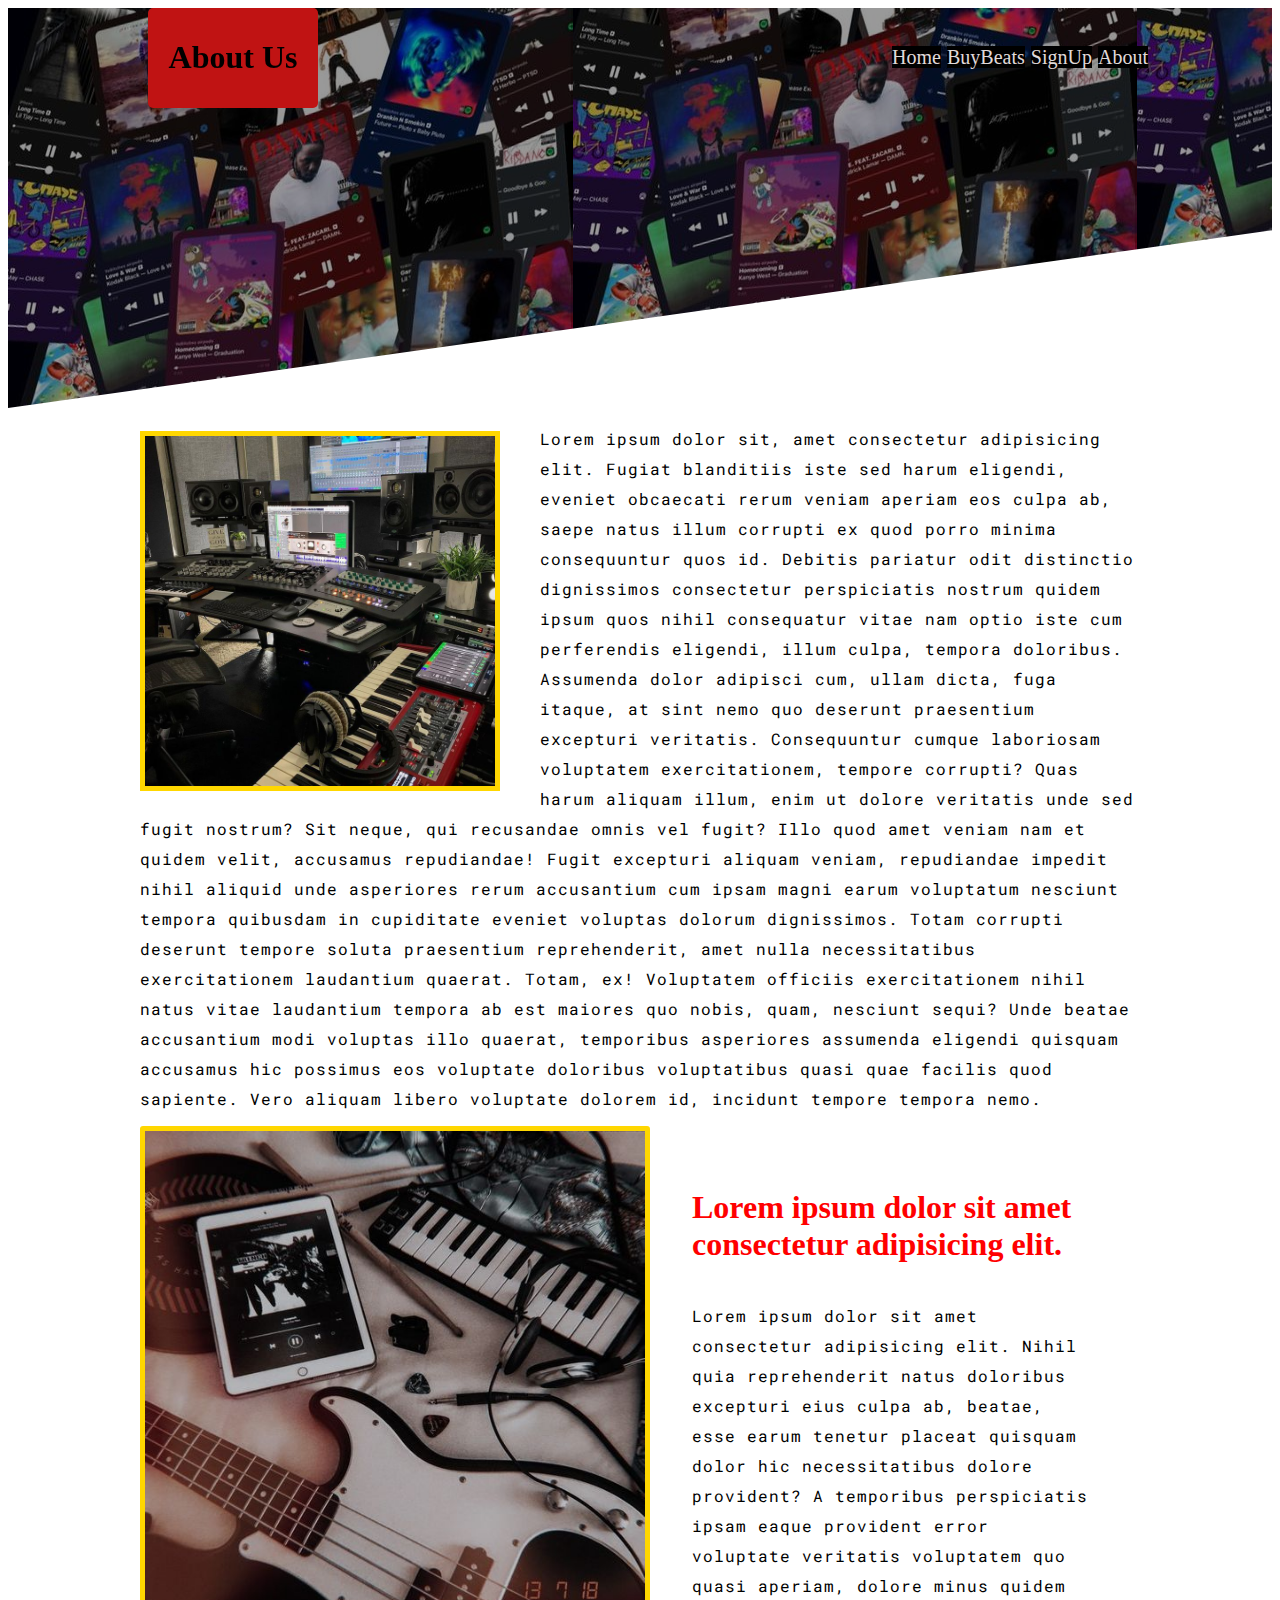
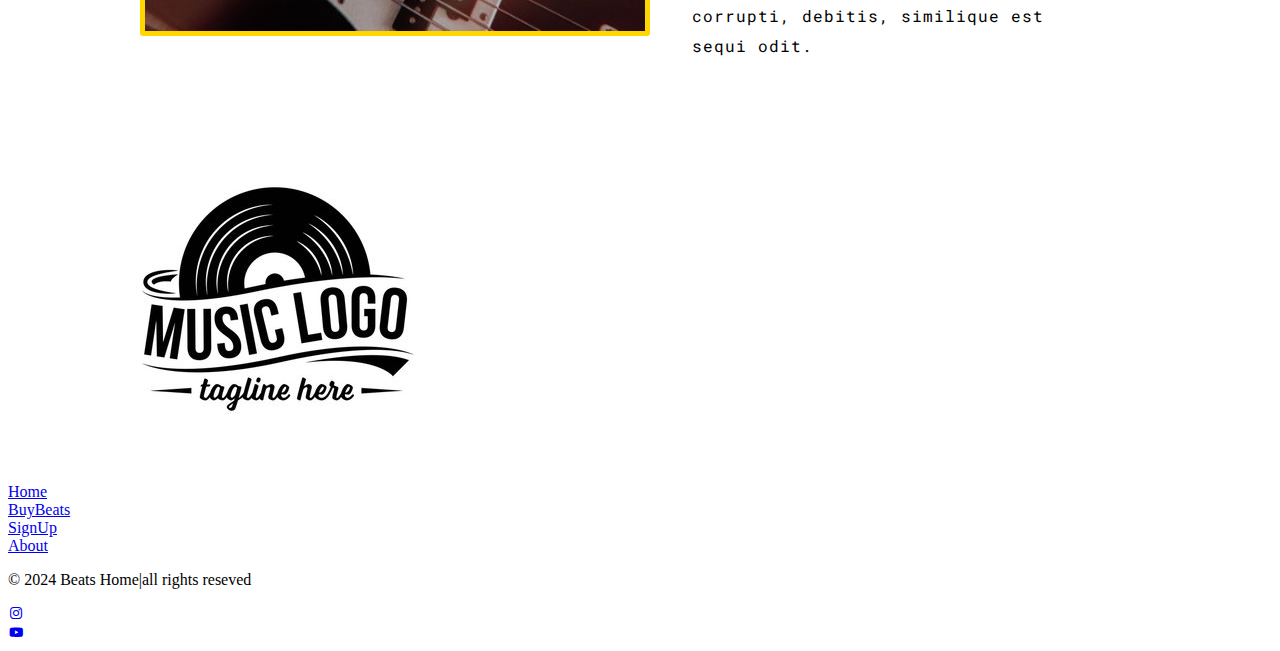
==== About.html @ f9046a16 "first commit" ====
<!DOCTYPE html>
<html>
    <head>
        <meta charset="utf-8" />
        <meta http-equiv="X-UA-compatible" content="IE=edge">
        <title>About</title>
        <meta name="viewport" content="width=device-width, initial-scale=1">
        <link rel="preconnect" href="https://fonts.googleapis.com">
        <link rel="preconnect" href="https://fonts.gstatic.com" crossorigin>
        <link href="https://fonts.googleapis.com/css2?family=Bebas+Neue&display=swap" rel="stylesheet">
        <link href='https://unpkg.com/boxicons@2.1.4/css/boxicons.min.css' rel='stylesheet'>
        <link rel="preconnect" href="https://fonts.googleapis.com">
        <link rel="preconnect" href="https://fonts.gstatic.com" crossorigin>
        <link href="https://fonts.googleapis.com/css2?family=Raleway:ital,wght@0,100..900;1,100..900&display=swap" rel="stylesheet">
        <link rel="preconnect" href="https://fonts.googleapis.com">
        <link rel="preconnect" href="https://fonts.gstatic.com" crossorigin>
        <link href="https://fonts.googleapis.com/css2?family=EB+Garamond:ital,wght@0,400..800;1,400..800&family=Hind:wght@300;400;500;600;700&family=Raleway:ital,wght@0,100..900;1,100..900&display=swap" rel="stylesheet">
        <link rel="preconnect" href="https://fonts.googleapis.com">
        <link rel="preconnect" href="https://fonts.gstatic.com" crossorigin>
        <link href="https://fonts.googleapis.com/css2?family=Roboto+Mono:ital,wght@0,100..700;1,100..700&display=swap" rel="stylesheet">
        <link rel="stylesheet" type="text/css" media="screen" href="style.css" />
        <link rel="stylesheet" type="text/css" media="screen" href="style(about).css" />
        <script src="main.js"></script>
        <!--ctrl / to be a comand project-->
    </head>
    <body>
        <div class="skewed-header">
            <div class="header-bg" style="background-image:url(page.jpg);"></div>

            <div class="skewed-header-wrapper">
                <div class="skewed-header-content">
                    <div class="heading-wrapper">
                        <h1>About Us</h1>
                    </div>
                    <div class="link-wrapper2">
                    <div class="link2">
                        <a href="Menu.html">Home</a>
                        </div>
                        <div class="link2">
                        <a href="Buy Beats.html">BuyBeats</a>
                        </div>
                        <div class="link2">
                        <a href="Channels.html">SignUp</a>
                        </div>
                        <div class="link2">
                        <a href="About.html">About</a>
                        </div>
                    </div>
                </div>
            </div>
        </div>

        <div class="page-container">
            <div class="content-wrapper">
                <img src="8 Online Courses Guaranteed To Level Up Your Music Production Skills.jpg" alt="DJ" class="page">

                <!-- <img src="Piano Electric Guitar Music Aesthetic.jpg" alt="Electric" class="page2"> -->

                <p>Lorem ipsum dolor sit, amet consectetur adipisicing elit. Fugiat blanditiis iste sed harum eligendi, eveniet obcaecati rerum veniam aperiam eos culpa ab, saepe natus illum corrupti ex quod porro minima consequuntur quos id. Debitis pariatur odit distinctio dignissimos consectetur perspiciatis nostrum quidem ipsum quos nihil consequatur vitae nam optio iste cum perferendis eligendi, illum culpa, tempora doloribus. Assumenda dolor adipisci cum, ullam dicta, fuga itaque, at sint nemo quo deserunt praesentium excepturi veritatis. Consequuntur cumque laboriosam voluptatem exercitationem, tempore corrupti? Quas harum aliquam illum, enim ut dolore veritatis unde sed fugit nostrum? Sit neque, qui recusandae omnis vel fugit? Illo quod amet veniam nam et quidem velit, accusamus repudiandae! Fugit excepturi aliquam veniam, repudiandae impedit nihil aliquid unde asperiores rerum accusantium cum ipsam magni earum voluptatum nesciunt tempora quibusdam in cupiditate eveniet voluptas dolorum dignissimos. Totam corrupti deserunt tempore soluta praesentium reprehenderit, amet nulla necessitatibus exercitationem laudantium quaerat. Totam, ex! Voluptatem officiis exercitationem nihil natus vitae laudantium tempora ab est maiores quo nobis, quam, nesciunt sequi? Unde beatae accusantium modi voluptas illo quaerat, temporibus asperiores assumenda eligendi quisquam accusamus hic possimus eos voluptate doloribus voluptatibus quasi quae facilis quod sapiente. Vero aliquam libero voluptate dolorem id, incidunt tempore tempora nemo.</p>

            </div>
        </div>

        <div class="spacer60"></div>

        <div class="squares-wrapper">
            <div class="squares">
                <div class="square">
                    <div class="img-wrapper">
                    <img src="Piano Electric Guitar Music Aesthetic.jpg" alt="Guitar">
                    </div>
                    <div class="square-text-wrapper">
                        <h1>Lorem ipsum dolor sit amet consectetur adipisicing elit.</h1>

                        <p>Lorem ipsum dolor sit amet consectetur adipisicing elit. Nihil quia reprehenderit natus doloribus excepturi eius culpa ab, beatae, esse earum tenetur placeat quisquam dolor hic necessitatibus dolore provident? A temporibus perspiciatis ipsam eaque provident error voluptate veritatis voluptatem quo quasi aperiam, dolore minus quidem corrupti, debitis, similique est sequi odit.</p>
                    </div>
                </div>
            </div>
        </div>
        <div class="footer">
            <div class="footer2">
                <div class="banner-image">
                    <img src="banner.jpg" alt="Logo">
                    </div>
                <div class="links-wrapper">
                    <div class="link">
                    <a href="Menu.html">Home</a>
                    </div>
                    <div class="link">
                    <a href="Buy Beats.html">BuyBeats</a>
                    </div>
                    <div class="link">
                    <a href="Channels.html">SignUp</a>
                    </div>
                    <div class="link">
                    <a href="About.html">About</a>
                    </div>        
                </div>
                <div class="copyright">
                    <p>&copy; 2024 Beats Home|all rights reseved</p>
                </div>
                <div class="platforms">
                <div class="instagramy">
                    <a href="https://instagram.com/bardia.kamaei" target="_blank">
                    <i class='bx bxl-instagram'></i>
                    </a>
                </div>
                <div class="youtube">
                    <a href="https://www.youtube.com/@bardia.b.k"target="_blank">
                        <i class='bx bxl-youtube' ></i>
                        </a>
                </div>
                </div>
            </div>
        </div>
    </body>
    </html>
---- style(about).css ----
.skewed-header > .skewed-header-wrapper > .skewed-header-content > .link-wrapper2 > .link2 a{
    color:rgb(224, 218, 218);
    text-decoration:none;
    transition:0.5s;
    font-size:20px;
    background-color:rgb(0, 0, 0);
}

.skewed-header > .skewed-header-wrapper > .skewed-header-content > .link-wrapper2 > .link2 a:hover{
    color:rgb(255, 255, 255);
    letter-spacing:2px;
}

.skewed-header{
    position:relative;
    height:400px;
    overflow:hidden;
}

.skewed-header > .header-bg{
    position:absolute;
    top:0;
    bottom:0;
    left:0;
    right:0;
    height:100%;
    width:100%;
    transform:skewY(-8deg);
    transform-origin:top left;
    filter:brightness(60%);
}

.skewed-header > .skewed-header-wrapper{
    position:absolute;
    display:flex;
    justify-content:center;
    align-items:center;
    width:100vw;

}


.link-wrapper2{
    display:flex;
    justify-content:space-between;
    width:20vw;
    align-items:center;
}

.skewed-header > .skewed-header-wrapper > .skewed-header-content{
    width:1000px;
    display:flex;
    justify-content:space-between;
    align-items:center;
}

.skewed-header > .skewed-header-wrapper > .skewed-header-content > .heading-wrapper{
    background-color:rgb(213, 21, 21);
    color:black;
    border-radius:5px;
    width:150px;
    padding:10px;
    text-align:center;
    filter:brightness(90%);
}

.page-container{
    display:flex;
    justify-content:center;
}

.page-container > .content-wrapper{
    width:1000px;
}

.page-container > .content-wrapper > .page{
    width:350px;
    margin:23px 40px 20px 0px;
    float:left;
    border:5px solid gold;
}

.page-container > .content-wrapper > p{
    letter-spacing:1px;
    line-height:30px;
    font-family: "Roboto Mono", monospace;
    font-optical-sizing: auto;
    font-weight:weight;
    font-style:normal;
}

.squares-wrapper{
    display:flex;
    justify-content:center;
}

.squares-wrapper > .squares{
    width:1000px;
}

.squares-wrapper > .squares > .square{
    display:grid;
    grid-template-columns:1fr 1fr;
    margin-top:-4px
}

.square > .img-wrapper img{
    width:500px;
    height:500px;
    object-fit:cover;
    border:5px solid gold;
    border-radius:3px;
}

.squares-wrapper > .squares > .square > .square-text-wrapper > p{
    font-family: "Roboto Mono", monospace;
    font-optical-sizing: auto;
    font-weight:weight;
    font-style:normal;
    letter-spacing:1px;
    line-height:30px;    
}

.square > .square-text-wrapper{
    display:flex;
    justify-content:center;
    align-items:center;
    flex-direction:column;
    padding:42px;
}

.squares-wrapper > .squares > .square > .square-text-wrapper > h1{
    color:red;
}


/* Sign up */

/* .contact-grid-wrapper{
    width:1000px;
    display:grid;
    grid-template-columns:1fr 3fr;
    grid-gap:100px;
} */

.form{
    align-items:center;
    justify-content:center;
    /* margin-left:500px; */
    margin-top:30px;
    margin-bottom:30px;
}

.centered-btn-wrapper{
    margin-top:30px;
    margin-bottom:30px;
    display:flex;
    justify-content:center;
}

.label{
    font-family: "Roboto", sans-serif;
    font-weight: 400;
    font-style: normal;
    margin-top:0.7rem;
    margin-left:2rem;
    transition:all 0.3s;
    color:orange;
    visibility:hidden;
    opacity:0;
}

.form input{
    font-size:1.3rem;
    font-family:inherit;
    color:inherit;
    padding:1.5rem 2rem;
    font-family: "Roboto", sans-serif;
    font-weight: 400;
    font-style: normal;
    border-radius:5px;
    border:none;
    border:3px solid black;
    width:100%;
    /* display:block; */
    transition:all 0.3s;
}

.btn{
    background-color:orange;
    color:rgb(47, 46, 46);
    font-size:1.25em;
    padding:10px 25px;
    border:3px solid black;
    border-radius:4px;
    outline:none;
    transition:0.3s;
}

.form input:focus{
    border:8px solid gold;
    box-shadow:0 1rem 1rem rgb(167, 165, 165);
}

/* .form input:focus + label{
    opacity:1;
    visibility:visible;
} */

.btn:active{
    box-shadow:5px 5px 30px black;
}

.company-metadata-slidebar-wrapper > h1{
    justify-content:center;
    text-align:center;
    display:flex;
    border:5px solid gold;
    width:100px;
    background-color:orange;
    margin-bottom:60px;
}

/* for phone */


@media(max-width:615px){
.link-wrapper2{
    flex-direction:column;
    margin-bottom:20px;
}

.link-wrapper2 > .link2{
    margin-top:10px;
    margin-bottom:10px;
    font-size:1.5em;
    margin-right:70px;
}

.skewed-header > .skewed-header-wrapper > .skewed-header-content{
    flex-direction:column;
}

.page-container{
    padding-left:21px;
    padding-right:21px;
}

.content-wrapper > .page{
    margin:0px 0px 25px 0px !important;
    width:100% !important;
}

.square{
    grid-template-columns:1fr !important;
}

.form input{
    padding:1.5rem 0rem;
}
}
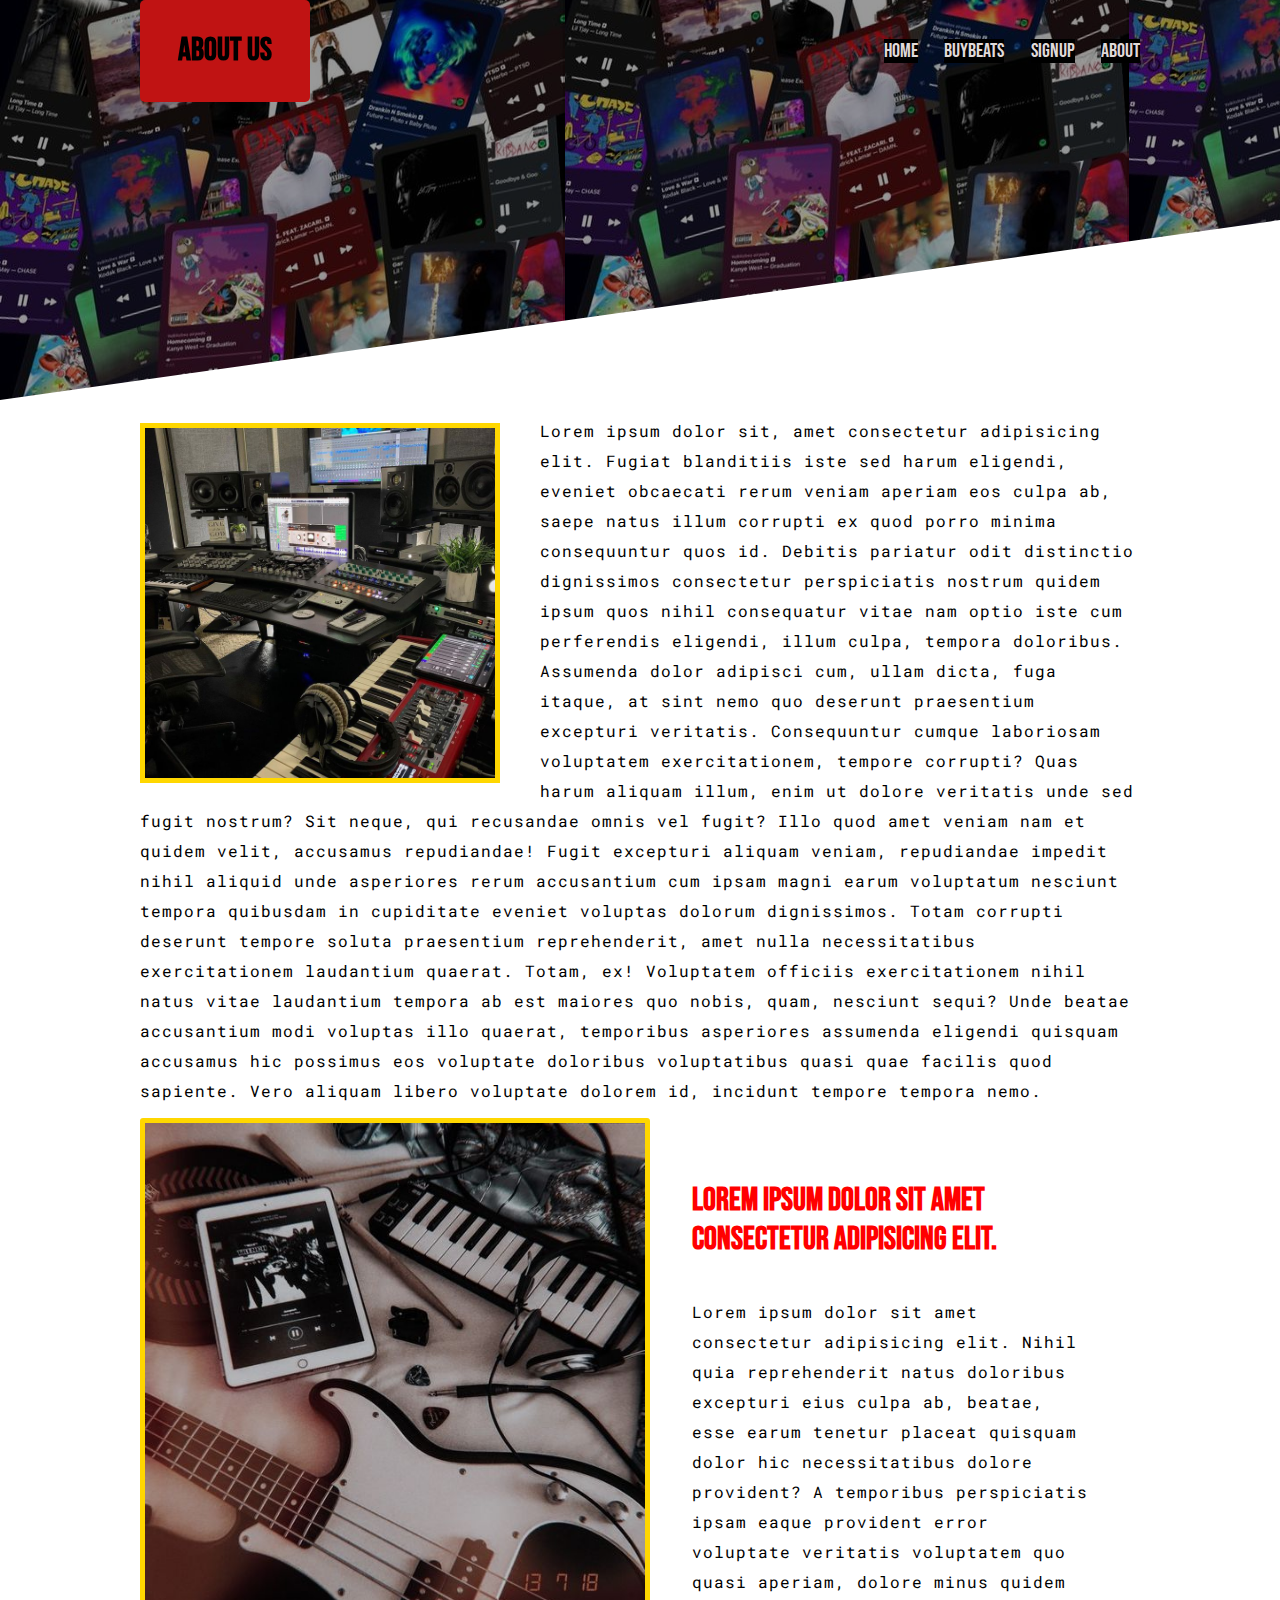
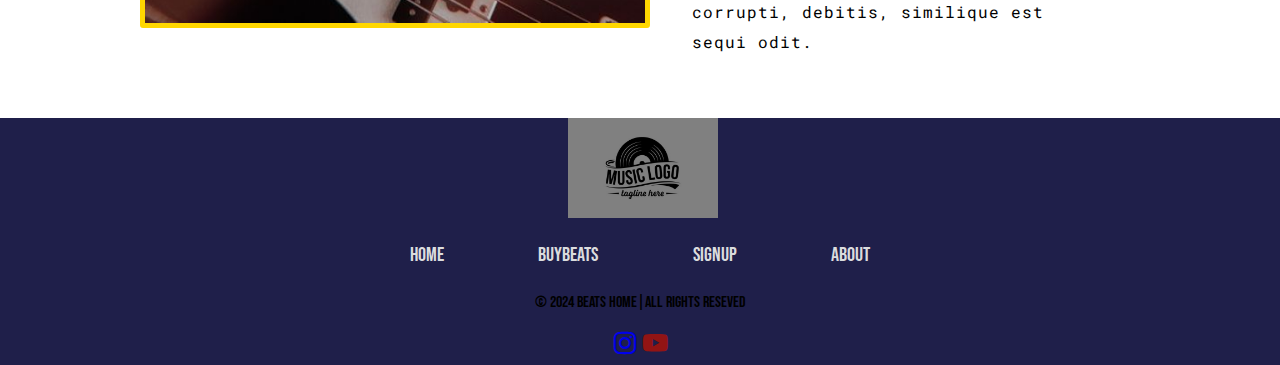
==== commit f3b35c38: "Buy_Beats" ====
--- a/About.html
+++ b/About.html
@@ -18,7 +18,16 @@
         <link rel="preconnect" href="https://fonts.googleapis.com">
         <link rel="preconnect" href="https://fonts.gstatic.com" crossorigin>
         <link href="https://fonts.googleapis.com/css2?family=Roboto+Mono:ital,wght@0,100..700;1,100..700&display=swap" rel="stylesheet">
-        <link rel="stylesheet" type="text/css" media="screen" href="style.css" />
+        <link rel="preconnect" href="https://fonts.googleapis.com">
+        <link rel="preconnect" href="https://fonts.gstatic.com" crossorigin>
+        <link href="https://fonts.googleapis.com/css2?family=PT+Serif:ital,wght@0,400;0,700;1,400;1,700&display=swap" rel="stylesheet">
+        <link rel="preconnect" href="https://fonts.googleapis.com">
+        <link rel="preconnect" href="https://fonts.gstatic.com" crossorigin>
+        <link href="https://fonts.googleapis.com/css2?family=Rubik:ital,wght@0,300..900;1,300..900&display=swap" rel="stylesheet">
+        <link rel="preconnect" href="https://fonts.googleapis.com">
+        <link rel="preconnect" href="https://fonts.gstatic.com" crossorigin>
+        <link href="https://fonts.googleapis.com/css2?family=Noto+Sans:ital,wght@0,100..900;1,100..900&family=Roboto+Slab:wght@100..900&display=swap" rel="stylesheet">
+        <link rel="stylesheet" type="text/css" media="screen" href="Styles.css" />
         <link rel="stylesheet" type="text/css" media="screen" href="style(about).css" />
         <script src="main.js"></script>
         <!--ctrl / to be a comand project-->
@@ -34,7 +43,7 @@
                     </div>
                     <div class="link-wrapper2">
                     <div class="link2">
-                        <a href="Menu.html">Home</a>
+                        <a href="index.html">Home</a>
                         </div>
                         <div class="link2">
                         <a href="Buy Beats.html">BuyBeats</a>
@@ -84,7 +93,7 @@
                     </div>
                 <div class="links-wrapper">
                     <div class="link">
-                    <a href="Menu.html">Home</a>
+                    <a href="index.html">Home</a>
                     </div>
                     <div class="link">
                     <a href="Buy Beats.html">BuyBeats</a>
--- a/Styles.css
+++ b/Styles.css
@@ -0,0 +1,297 @@
+.wrapper{
+    height:190px;
+    background-color:rgb(39, 36, 36);
+    color:cornflowerblue;
+    display:flex;
+    justify-content:space-between;
+    align-items:center;
+    padding:40px 80px;
+}
+body{
+    margin:0px;
+    font-family: "Bebas Neue", sans-serif;
+    font-weight: 400;
+    font-style: normal;
+}
+
+/* .telephone{
+    display:flex;
+    align-items:center;
+}
+
+.icon{
+    margin-right:15px;
+    font-size:20px;
+} */
+
+/* .telephone > .wrapper3{
+
+} */
+
+.wrapper3{
+    font-size:20px;
+}
+
+.wrapper4{
+    font-size:30px;
+}
+
+.links-wrapper > .link a{
+    color:rgb(219, 220, 222);
+}
+
+.wrapper > .center-column {
+    display:grid;
+    grid-template-columns:1fr;
+    grid-gap:42px;
+    width:500px;
+}
+
+.banner-image img{
+    width:150px; 
+    height:100%;
+    margin-left:205px;
+    margin-bottom:10px;
+}
+
+.wrapper > .center-column > .links-wrapper {
+    display:flex;
+    justify-content:space-between;
+    align-items:center;
+    margin-left:70px;
+}
+
+.links-wrapper > .link a{
+    text-decoration:none;
+    transition:0.5s;
+    font-size:20px;
+}
+
+.links-wrapper > .link a:hover {
+    color:cyan;
+    letter-spacing:2px;
+}
+
+.hero-section{
+    background-image:url(banner\ 5.png);
+    padding:100px;
+    background-attachment:fixed;
+    background-position:center;
+    background-repeat:no-repeat;
+    background-size:cover;
+}
+
+.hero-section > .top-heading{
+    padding:1px 20px;
+    background-color:cornflowerblue;
+    color:white;
+    width:295px;
+    border-radius:5px;
+}
+
+.hero-section > .bottom-heading{
+    background-color:rgb(52, 99, 99);
+    color:whitesmoke;
+    padding:1px 20px;
+    margin-top:15px;
+    width:190px;
+    border-radius:2px;
+}
+
+.features-section{
+    height:400px;
+    background-image:url(page.jpg);
+    background-color:blueviolet;
+    border-top:15px solid white;
+    display:flex;
+    justify-content:center;
+    align-items:center;
+    box-shadow:inset 0 -26px 79px 10px black;
+}
+
+.features-section > .columns-wrapper > .column{
+    color:white;
+    background-color:rgb(32, 44, 37);
+    border:3px solid rgb(48, 42, 42);
+    padding:20px;
+    margin:42px;
+    align-items:center;
+    border-bottom:5px solid transparent;
+    border-radius:10px;
+    transition:1s;
+    font-size:20px;
+}
+
+.features-section > .columns-wrapper{
+    width:1000px;
+    display:flex;
+    justify-content:space-between;
+}
+
+.features-section > .columns-wrapper > .column:hover{
+    border-bottom:5px solid white;
+}
+
+.features-section > .columns-wrapper > .column :nth-child(1){
+    font-size:3em;
+}
+
+.features-section > .columns-wrapper > .column :nth-child(2){
+    font-size:1.5em;
+    /* font-weight:900; */
+    height:50px;
+    transition:1s;
+
+}
+
+.font1{
+    font-family: "Raleway", sans-serif;
+    font-optical-sizing: auto;
+    font-weight:weight;
+    font-style:normal;
+}
+
+.column{
+    width:1350px;
+}
+
+.features-section > .columns-wrapper > .column :nth-child(2):hover{
+    letter-spacing:1px;;
+}
+
+.features-section > .columns-wrapper > .column :nth-child(3){
+    letter-spacing:2px;
+}
+
+.footer{
+    display:flex;
+    justify-content:space-around;
+    align-items:center;
+    background-color:rgb(31, 31, 74);
+    border-top:3px solid white;
+    /* flex-direction: ; */
+}
+
+.footer > .footer2 > .banner-image img{
+    margin-right:200px;
+    filter:brightness(50%);
+}
+
+.footer > .footer2 > .copyright{
+    display:flex;
+    align-items:center;
+    justify-content:center;
+    margin-top:10px;
+}
+
+.platforms{
+    display:flex;
+    align-items:center;
+    justify-content:center;
+}
+
+
+.footer > .footer2 > .links-wrapper{
+    display:flex;
+    justify-content:space-around;
+    align-items:center;
+    margin-top:10px;
+}
+
+.footer > .footer2 > .platforms > .youtube a{
+    color:rgb(146, 20, 20);
+}
+
+
+.footer > .footer2 > .platforms > .instagramy :nth-child(1){
+    font-size:30px;
+}
+
+.footer > .footer2 > .platforms > .youtube :nth-child(1){
+    font-size:30px;
+}
+
+.footer > .footer2 > .platforms > .instagramy :nth-child(1):hover{
+    letter-spacing:2px;
+    color:rgb(243, 81, 219);
+    transition:1s;
+}
+
+.footer > .footer2 > .platforms > .youtube :nth-child(1):hover{
+    letter-spacing:2px;
+    color:red;
+    transition:1s;
+}
+
+/* for phone */
+
+@media (max-width:1000px){
+    .wrapper{
+        flex-direction:column;
+        height:100%;
+    }
+
+    .wrapper > .wrapper4{
+        order:2;
+        margin-top:10px;
+        margin-bottom:15px;
+    } 
+
+    .wrapper > .banner-image{
+        order:1;
+        width:100%;   
+    }
+
+    .wrapper > .wrapper2{
+        order:3;
+        margin-top:15px;
+    }
+
+    .links-wrapper{
+        flex-direction:column;
+        margin-bottom:20px;
+    }
+
+    .links-wrapper > .link{
+        margin-top:10px;
+        margin-bottom:10px;
+        font-size:1.5em;
+        margin-right:70px;
+    }
+
+    .hero-section{
+        padding:50px 10px;
+    }
+
+    .features-section{
+        height:100%;
+    }
+
+    .features-section > .columns-wrapper{
+        width:100%;
+        flex-direction:row;
+    }
+
+    .footer{
+        height:100%;
+    }
+
+    .copyright{
+       margin-right:70px; 
+    }
+
+    .platforms{
+        margin-right:70px; 
+    }
+}
+
+
+
+
+
+
+
+
+
+
+
--- a/style(about).css
+++ b/style(about).css
@@ -180,6 +180,7 @@
     font-style: normal;
     border-radius:5px;
     border:none;
+    outline:none;
     border:3px solid black;
     width:100%;
     /* display:block; */
@@ -221,6 +222,22 @@
     margin-bottom:60px;
 }
 
+.messageDiv{
+    background-color:rgb(245, 0, 102);
+    color:white;
+    padding:10px 20px;
+    margin:10px;
+    border-radius:5px;
+    font-size:1rem;
+    opacity:0;
+    animation:fadeout 7s forwards;
+    font-family: "Roboto Mono", monospace;
+    font-optical-sizing: auto;
+    font-weight:weight;
+    font-style:normal;
+}
+
+
 /* for phone */
 
 
